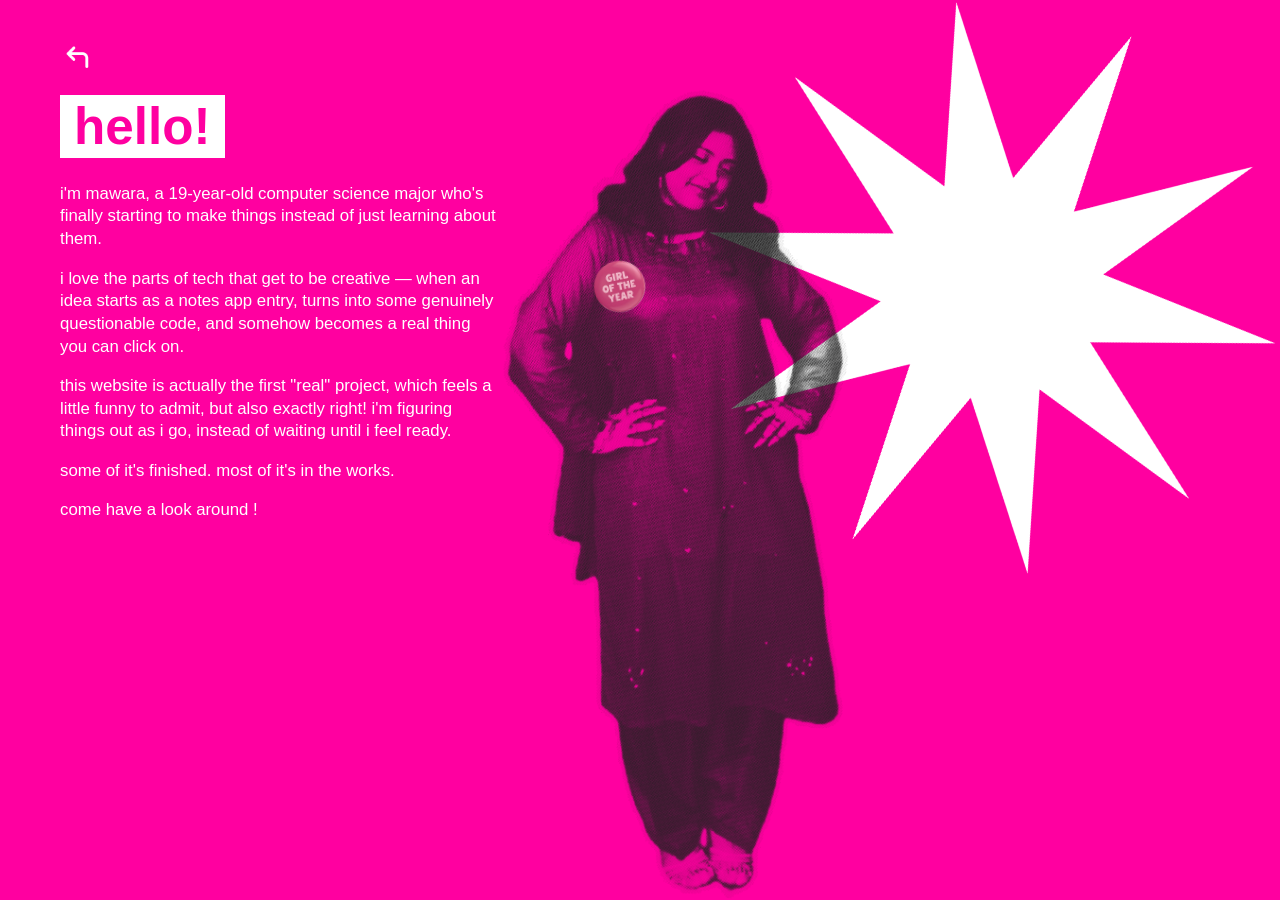
==== about.html @ 256d3d05 "inititial portfolio" ====
<!DOCTYPE html>
<html lang="en">

<head>
    <meta charset="UTF-8">
    <meta name="viewport" content="width=device-width, initial-scale=1.0">

    <title>about me!</title>
    <link rel="icon" type="image/png" href="images/baby.png">

    <link rel="stylesheet" href="style.css">
</head>

<body>

    <main class="page about">

        <img src="images/star.png" alt="" class="about-star">


        <!-- ABOUT ME IMAGES -->
        <div class="person-container">
            <!--  cutout  -->
            <img src="images/cutout.png" class="about-person" alt="Photo of me">
            
            <!--  badge -->
            <img src="images/badge.png" class="about-badge" alt="Girl of the Year Badge">
            </div>


        <!-- ABOUT ME TEXT -->
        <section class="about-content">

            <div class="hello-box">
                hello!
            </div>


            <div class="about-text">

                <p>
                    i'm mawara, a 19-year-old computer science major who's finally starting to 
                    make things instead of just learning about them.
                </p>

                <p>
                    i love the parts of tech that get to be creative — when an idea starts as a 
                    notes app entry, turns into some genuinely questionable code, and somehow 
                    becomes a real thing you can click on.
                </p>

                <p>
                    this website is actually the first "real" project, which feels a little funny to admit, but
                    also exactly right!  i'm figuring things out as i go, instead of waiting until i feel 
                    ready.
                </p>

                <p>
                    some of it's finished. most of it's in the works.
                </p>

                <p>
                    come have a look around !
                </p>

            </div>

        </section>


                <!-- BACK ARROW -->
        <a href="index.html" class="back-arrow">
            <img src="images/arrow.png" alt="back to home">
        </a>

    </main>

    <!-- STAR SPIN -->

    <script>
        const stars = document.querySelectorAll('.landing-star, .title-star, .contact-star, .about-star');

        stars.forEach(star => {
        let rotation = 0;
        let animId = null;

        const style = window.getComputedStyle(star);
        const matrix = style.transform;
        if (matrix !== 'none') {
            const values = matrix.split('(')[1].split(')')[0].split(',');
            const a = parseFloat(values[0]);
            const b = parseFloat(values[1]);
            rotation = Math.round(Math.atan2(b, a) * (180 / Math.PI));
        }

        star.addEventListener('mouseenter', () => {
            function spin() {
            rotation += 0.8; // Change speed here (lower = slower)
            star.style.transform = `rotate(${rotation}deg)`;
            animId = requestAnimationFrame(spin);
            }
            spin();
        });

        star.addEventListener('mouseleave', () => {
            cancelAnimationFrame(animId); 
        });
        });
    </script>

</body>

</html>
---- style.css ----
/* #region BASE */
body, html {
  margin: 0;
  padding: 0;
  width: 100vw;
  height: 100vh;
  overflow: hidden;
  background-color: #ff00a0;
  font-family: sans-serif;
  color: white;
}

.page {
  position: relative;
  width: 100vw;
  height: 100vh;
}
/* #endregion */

/* #region GLOBAL ARROW */
.back-arrow {
  position: absolute;
  top: 40px;
  left: 60px; /* Aligned tip directly with the left border of the hello! box */
  z-index: 100;
}

.back-arrow img {
  width: 36px; /* Scaled down slightly */
  height: auto;
  display: block;
}
/* #endregion */

/* #region HOMEPAGE / INDEX */

.landing-middle {
  position: absolute;
  bottom: 40px;
  left: 40px;
  display: flex;
  align-items: center;
  gap: 45px;
}

.face {
  font-family: "MS PGothic", "Hiragino Kaku Gothic Pro", "Meiryo", sans-serif;
  font-size: 16rem;
  font-weight: normal;
  white-space: nowrap;
  display: flex;
  align-items: center;
  line-height: 0.8;
  transform: translateY(-25px);
}

.landing-nav {
  display: flex;
  flex-direction: column;
  gap: 18px;
  transform: translateY(20px);
}

.landing-nav a {
  color: white;
  text-decoration: none;
  font-size: 2.6rem;
  font-weight: 500;
  line-height: 1.2;
}

.landing-star {
  position: absolute;
  top: 40px;
  right: 40px;
  width: 180px;
  height: auto;
}
/* #endregion */

/* #region ABOUT ME */
.about-content {
  position: absolute;
  left: 60px;
  top: 95px; 
  max-width: 440px;
  z-index: 10;
}

.hello-box {
  display: inline-block;
  background: white;
  color: #ff00a0;
  font-size: 3.2rem;
  font-weight: bold;
  padding: 2px 14px;
  margin-bottom: 8px;
}

.about-text p {
  font-size: 1.05rem;
  line-height: 1.35;
  margin-bottom: 12px;
}

/* Container holds both the photo and badge together */
.person-container {
  position: absolute;
  bottom: 0;
  right: 21%;
  height: 98vh; /* scales everything together based on screen height */
  transform: scale(1.43); /* maintains your original scale */
  transform-origin: bottom center;
  z-index: 2; /* keeps person/badge on top of the star */
  pointer-events: none; /* so cursor hits the star behind it */
}

/* Photo takes up full height of the container */
.about-person {
  height: 100%;
  width: auto; /* preserves photo aspect ratio */
  display: block; /* removes potential vertical whitespace */
}

/* Badge pinned onto the photo (adjust position here) */
.about-badge {
  position: absolute;
  top: 48%; /* Adjust to move badge up/down */
  left: 39%; /* Adjust to move badge left/right */
  width: 60px; /* Adjust size of badge here */
  transform: rotate(-12deg); /* Slightly tilted pin look */
}

.about-star {
  position: absolute;
  right: 1%;
  width: 43vw;
  z-index: 1; 
  transform: rotate(29deg);
  transition: none;
  cursor: pointer;
  pointer-events: auto; 
}

/* #endregion */

/* #region CONTACTS */
.contacts {
  display: flex;
  flex-direction: column;
  align-items: center;
  justify-content: center;
  text-align: center;
  height: 100vh;
  position: relative;
}

.contact-title {
  font-family: 'Archivo Narrow', sans-serif;
  font-size: 14rem;
  font-weight: 700;
  display: flex;
  align-items: center;
  justify-content: center;
  gap: 15px;
  line-height: 1;
  margin-top: 15px;
}

.title-star {
  width: 180px;
  height: auto;
  max-height: 180px; 
  object-fit: contain;
}

.contact-please {
  font-size: 2.8rem;
  font-weight: 700;
  position: relative;
  left: -315px;
  margin-top: -10px;
}

.contact-contact {
  font-size: 2.8rem;
  font-weight: 700;
  position: relative;
  right: -264px;
  margin-top: -10px;
}

.contact-photo {
  width: 230px;
  height: 230px;
  object-fit: cover;
  margin: 0 auto;
}

/* links list */
.contact-list {
  position: absolute;
  display: flex;
  flex-direction: column;
  gap: 20px;
}

.contact-list a {
  color: white;
  text-decoration: none;
  font-size: 2rem;
  font-weight: 400; 
  position: relative;
}

/* left list */
.contact-list-left {
  left: 20%;
  top: 67%;
  text-align: right;
}

.contact-list-left a:nth-child(1) { /* email */
  right: -2px;
}

.contact-list-left a:nth-child(2) { /* linkedin */
  right: -150px;
}

.contact-list-left a:nth-child(3) { /* resume */
  right: -2px;
}

/* right list */
.contact-list-right {
  right: 21%;
  top: 64%;
  text-align: left;
}

.contact-list-right a:nth-child(1) { /* cellphone */
  left: 26px;
}

.contact-list-right a:nth-child(2) { /* instagram */
  left: -60px;
}

.contact-star {
  position: absolute;
  bottom: 9%;
  right: 23%;
  width: 50px;
}
/* #endregion */

/* #region STAR SPIN */
/* @keyframes spin {
  from {
    transform: rotate(0deg);
  }
  to {
    transform: rotate(360deg);
  }
}

.landing-star:hover, .title-star:hover, .contact-star:hover, .about-star:hover {
  animation: spin 3.5s linear infinite;
  cursor: pointer;
} */
/* #endregion */
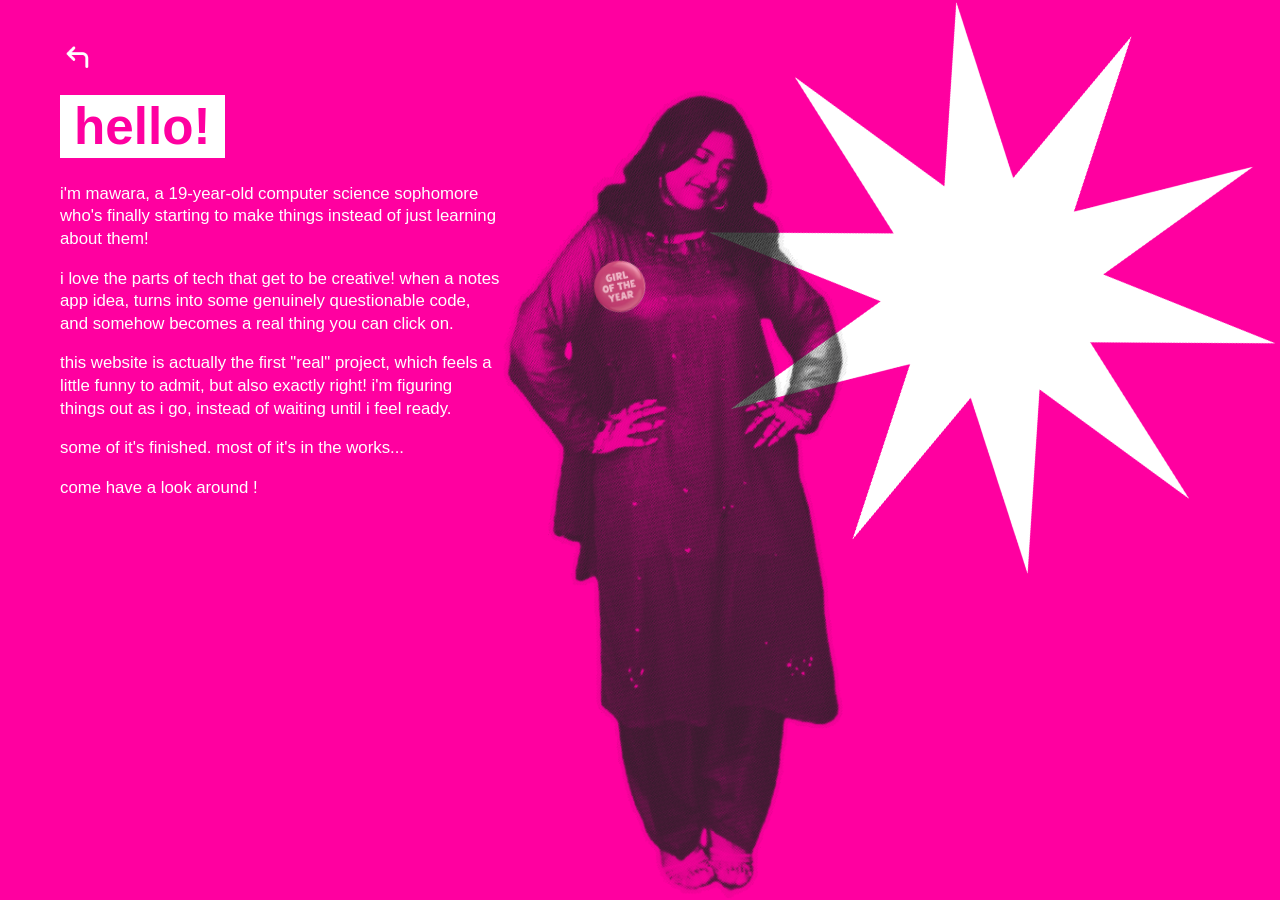
==== commit 39c855be: "made some overall changes + projects page" ====
--- a/about.html
+++ b/about.html
@@ -39,14 +39,13 @@
             <div class="about-text">
 
                 <p>
-                    i'm mawara, a 19-year-old computer science major who's finally starting to 
-                    make things instead of just learning about them.
+                    i'm mawara, a 19-year-old computer science sophomore who's finally starting to 
+                    make things instead of just learning about them!
                 </p>
 
                 <p>
-                    i love the parts of tech that get to be creative — when an idea starts as a 
-                    notes app entry, turns into some genuinely questionable code, and somehow 
-                    becomes a real thing you can click on.
+                    i love the parts of tech that get to be creative! when a notes app idea, turns into 
+                    some genuinely questionable code, and somehow becomes a real thing you can click on.
                 </p>
 
                 <p>
@@ -56,7 +55,7 @@
                 </p>
 
                 <p>
-                    some of it's finished. most of it's in the works.
+                    some of it's finished. most of it's in the works...
                 </p>
 
                 <p>
@@ -78,9 +77,7 @@
     <!-- STAR SPIN -->
 
     <script>
-        const stars = document.querySelectorAll('.landing-star, .title-star, .contact-star, .about-star');
-
-        stars.forEach(star => {
+        document.querySelectorAll('.about-star').forEach(star => {
         let rotation = 0;
         let animId = null;
 
--- a/style.css
+++ b/style.css
@@ -21,12 +21,12 @@
 .back-arrow {
   position: absolute;
   top: 40px;
-  left: 60px; /* Aligned tip directly with the left border of the hello! box */
+  left: 60px; 
   z-index: 100;
 }
 
 .back-arrow img {
-  width: 36px; /* Scaled down slightly */
+  width: 36px; 
   height: auto;
   display: block;
 }
@@ -103,32 +103,31 @@
   margin-bottom: 12px;
 }
 
-/* Container holds both the photo and badge together */
+/* photo and badge together */
 .person-container {
   position: absolute;
   bottom: 0;
   right: 21%;
-  height: 98vh; /* scales everything together based on screen height */
-  transform: scale(1.43); /* maintains your original scale */
+  height: 98vh; 
+  transform: scale(1.43); 
   transform-origin: bottom center;
-  z-index: 2; /* keeps person/badge on top of the star */
-  pointer-events: none; /* so cursor hits the star behind it */
-}
-
-/* Photo takes up full height of the container */
+  z-index: 2; 
+  pointer-events: none; 
+}
+
 .about-person {
   height: 100%;
   width: auto; /* preserves photo aspect ratio */
   display: block; /* removes potential vertical whitespace */
 }
 
-/* Badge pinned onto the photo (adjust position here) */
+/* badge pinned onto the photo */
 .about-badge {
   position: absolute;
-  top: 48%; /* Adjust to move badge up/down */
-  left: 39%; /* Adjust to move badge left/right */
-  width: 60px; /* Adjust size of badge here */
-  transform: rotate(-12deg); /* Slightly tilted pin look */
+  top: 48%; 
+  left: 39%; 
+  width: 60px; 
+  transform: rotate(-12deg); 
 }
 
 .about-star {
@@ -142,6 +141,44 @@
   pointer-events: auto; 
 }
 
+/* #endregion */
+
+/* #region PROJECTS */
+body.white-bg {
+  background-color: white;
+  color: #ff00a0;
+}
+
+.projects-page {
+  display: flex;
+  flex-direction: column;
+  align-items: center;
+  justify-content: center;
+  height: 100vh;
+  position: relative;
+  text-align: center;
+}
+
+.projects-wip-container {
+  display: flex;
+  flex-direction: column;
+  align-items: center;
+}
+
+.wip-text {
+  color: #ff00a0;
+  font-size: 3.8rem;
+  font-weight: 800;
+  margin: 0;
+  letter-spacing: 1px;
+}
+
+.projects-subtext {
+  color: #ff00a0;
+  font-size: 1.6rem;
+  font-weight: 600;
+  margin-top: 14px;
+}
 /* #endregion */
 
 /* #region CONTACTS */
